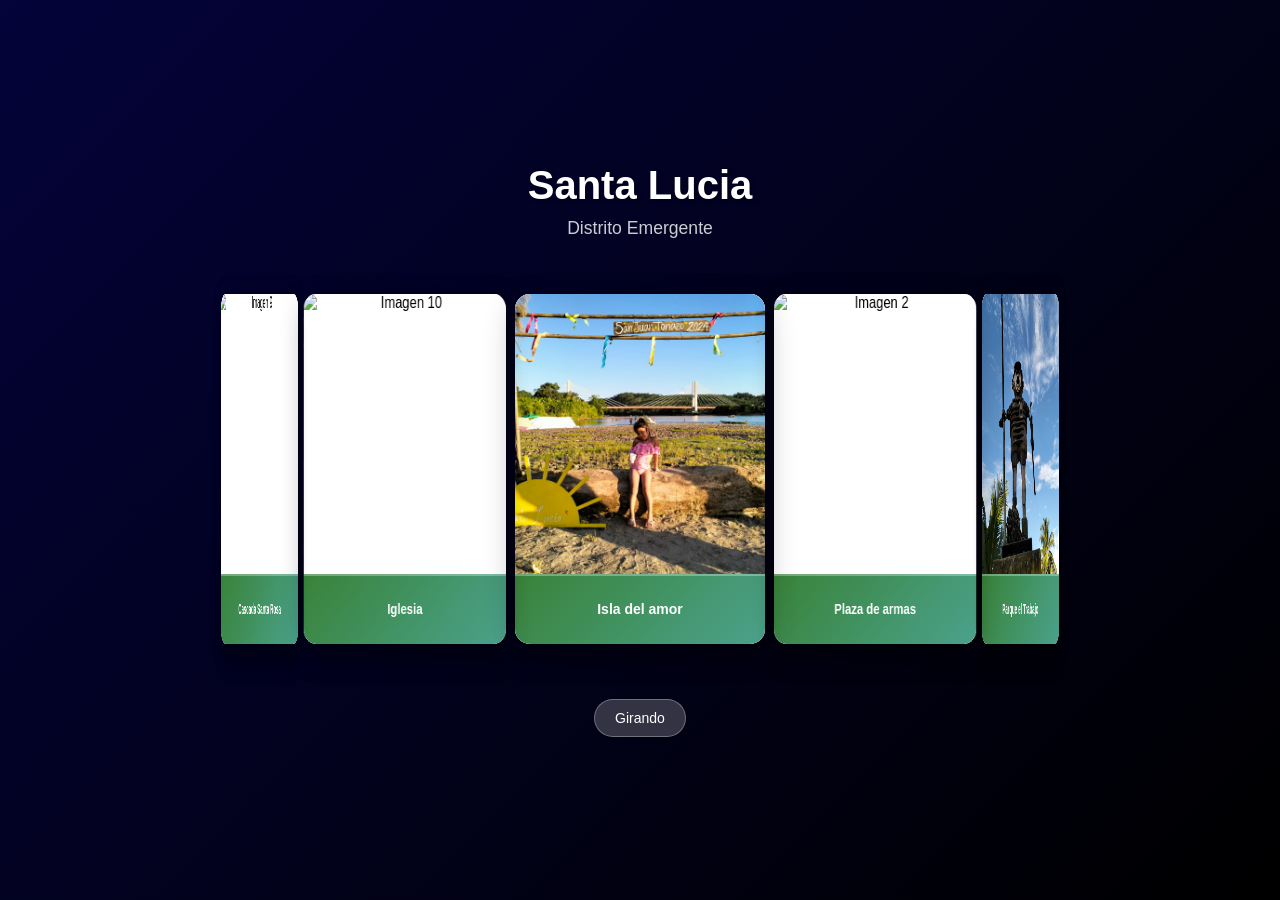
==== index.html @ 275b4935 "version1 version 1 23-06-2026" ====
<!DOCTYPE html>
<html lang="es">
<head>
    <meta charset="UTF-8">
    <meta name="viewport" content="width=device-width, initial-scale=1.0">
    <title>Carrusel 3D Interactivo</title>
    <link rel="stylesheet" href="styles.css">
</head>
<body>
    <div class="container">
        <h1>Santa Lucia</h1>
        <p class="instruction">Distrito Emergente</p>
        
        <div class="carousel-container">
            <div class="carousel" id="carousel">
                <!-- Elemento 1 -->
                <div class="carousel-item">
                    <a href="https://www.ejemplo1.com" target="_blank">
                        <img src="img/isla.jpeg" alt="Imagen 1">
                        <div class="description">Isla del amor</div>
                    </a>
                </div>
                
                <!-- Elemento 2 -->
                <div class="carousel-item">
                    <a href="https://www.ejemplo2.com" target="_blank">
                        <img src="img/plaza.jpg" alt="Imagen 2">
                        <div class="description">Plaza de armas</div>
                    </a>
                </div>
                
                <!-- Elemento 3 -->
                <div class="carousel-item">
                    <a href="https://www.ejemplo3.com" target="_blank">
                        <img src="img/ptrabajo.jpg" alt="Imagen 3">
                        <div class="description">Parque el Trabajo</div>
                    </a>
                </div>
                
                <!-- Elemento 4 -->
                <div class="carousel-item">
                    <a href="https://www.ejemplo4.com" target="_blank">
                        <img src="img/puente.jpg" alt="Imagen 4">
                        <div class="description">Puente Huallaga</div>
                    </a>
                </div>
                
                <!-- Elemento 5 -->
                <div class="carousel-item">
                    <a href="https://www.ejemplo5.com" target="_blank">
                        <img src="img/pvirgen.jpg" alt="Imagen 5">
                        <div class="description">Parque Virgen Santa Lucia</div>
                    </a>
                </div>
                
                <!-- Elemento 6 -->
                <div class="carousel-item">
                    <a href="https://www.ejemplo6.com" target="_blank">
                        <img src="img/quebrada.jpg" alt="Imagen 6">
                        <div class="description">Quebrada Santa Lucia</div>
                    </a>
                </div>
                
                <!-- Elemento 7 -->
                <div class="carousel-item">
                    <a href="https://www.ejemplo7.com" target="_blank">
                        <img src="img/piscina.jpg" alt="Imagen 7">
                        <div class="description">Piscina Municipal</div>
                    </a>
                </div>
                
                <!-- Elemento 8 -->
                <div class="carousel-item">
                    <a href="https://www.ejemplo8.com" target="_blank">
                        <img src="img/laguna.jpg" alt="Imagen 8">
                        <div class="description">Laguna de Villahermosa</div>
                    </a>
                </div>
                
                <!-- Elemento 9 -->
                <div class="carousel-item">
                    <a href="https://www.ejemplo9.com" target="_blank">
                        <img src="img/cascada.jpg" alt="Imagen 9">
                        <div class="description">Cascada Santa Rosa</div>
                    </a>
                </div>
                
                <!-- Elemento 10 -->
                <div class="carousel-item">
                    <a href="https://www.ejemplo10.com" target="_blank">
                        <img src="img/iglesia.jpg" alt="Imagen 10">
                        <div class="description">Iglesia</div>
                    </a>
                </div>
            </div>
        </div>
        
        <div class="status" id="status">Girando</div>
    </div>
    
    <script src="script.js"></script>
</body>
</html>
---- styles.css ----
* {
    margin: 0;
    padding: 0;
    box-sizing: border-box;
}

body {
    font-family: 'Arial', sans-serif;
    background: linear-gradient(135deg, #04033a 0%, #000000 100%);
    min-height: 100vh;
    display: flex;
    justify-content: center;
    align-items: center;
    perspective: 1000px;
    overflow: hidden;
}

.container {
    text-align: center;
    width: 100%;
    max-width: 1200px;
    padding: 20px;
}

h1 {
    color: white;
    margin-bottom: 10px;
    font-size: 2.5rem;
    text-shadow: 2px 2px 4px rgba(0,0,0,0.3);
}

.instruction {
    color: rgba(255,255,255,0.8);
    margin-bottom: 30px;
    font-size: 1.1rem;
}

.carousel-container {
    position: relative;
    width: 100%;
    height: 400px;
    margin: 0 auto;
    transform-style: preserve-3d;
    animation: autoRotate 30s linear infinite;
}

.carousel-container.paused {
    animation-play-state: paused;
}

.carousel {
    position: relative;
    width: 100%;
    height: 100%;
    transform-style: preserve-3d;
}

.carousel-item {
    position: absolute;
    width: 250px;
    height: 350px;
    left: 50%;
    top: 50%;
    margin-left: -125px;
    margin-top: -175px;
    border-radius: 15px;
    overflow: hidden;
    box-shadow: 0 10px 30px rgba(0,0,0,0.3);
    transition: transform 0.5s, box-shadow 0.3s;
    cursor: pointer;
    background: white;
}

.carousel-item:hover {
    transform: scale(1.05) translateZ(50px);
    box-shadow: 0 15px 40px rgba(0,0,0,0.5);
    z-index: 10;
}

.carousel-item a {
    text-decoration: none;
    color: inherit;
    display: block;
    height: 100%;
}

.carousel-item img {
    width: 100%;
    height: 80%;
    object-fit: cover;
    display: block;
}

.description {
    background: linear-gradient(135deg, #398339 0%, #4ba28c 100%);
    color: white;
    padding: 12px;
    text-align: center;
    font-size: 14px;
    font-weight: bold;
    height: 20%;
    display: flex;
    align-items: center;
    justify-content: center;
    position: relative;
}

.description::before {
    content: '';
    position: absolute;
    top: 0;
    left: 0;
    right: 0;
    height: 2px;
    background: rgba(255,255,255,0.3);
}

.status {
    margin-top: 30px;
    padding: 10px 20px;
    background: rgba(255,255,255,0.2);
    color: white;
    border-radius: 25px;
    display: inline-block;
    backdrop-filter: blur(10px);
    font-size: 14px;
    border: 1px solid rgba(255,255,255,0.3);
}

@keyframes autoRotate {
    from {
        transform: rotateY(0deg);
    }
    to {
        transform: rotateY(360deg);
    }
}

/* Responsive */
@media (max-width: 768px) {
    .carousel-item {
        width: 200px;
        height: 300px;
        margin-left: -100px;
        margin-top: -150px;
    }
    
    h1 {
        font-size: 1.8rem;
    }
}

@media (max-width: 480px) {
    .carousel-item {
        width: 150px;
        height: 250px;
        margin-left: -75px;
        margin-top: -125px;
    }
    
    .description {
        font-size: 12px;
    }
}
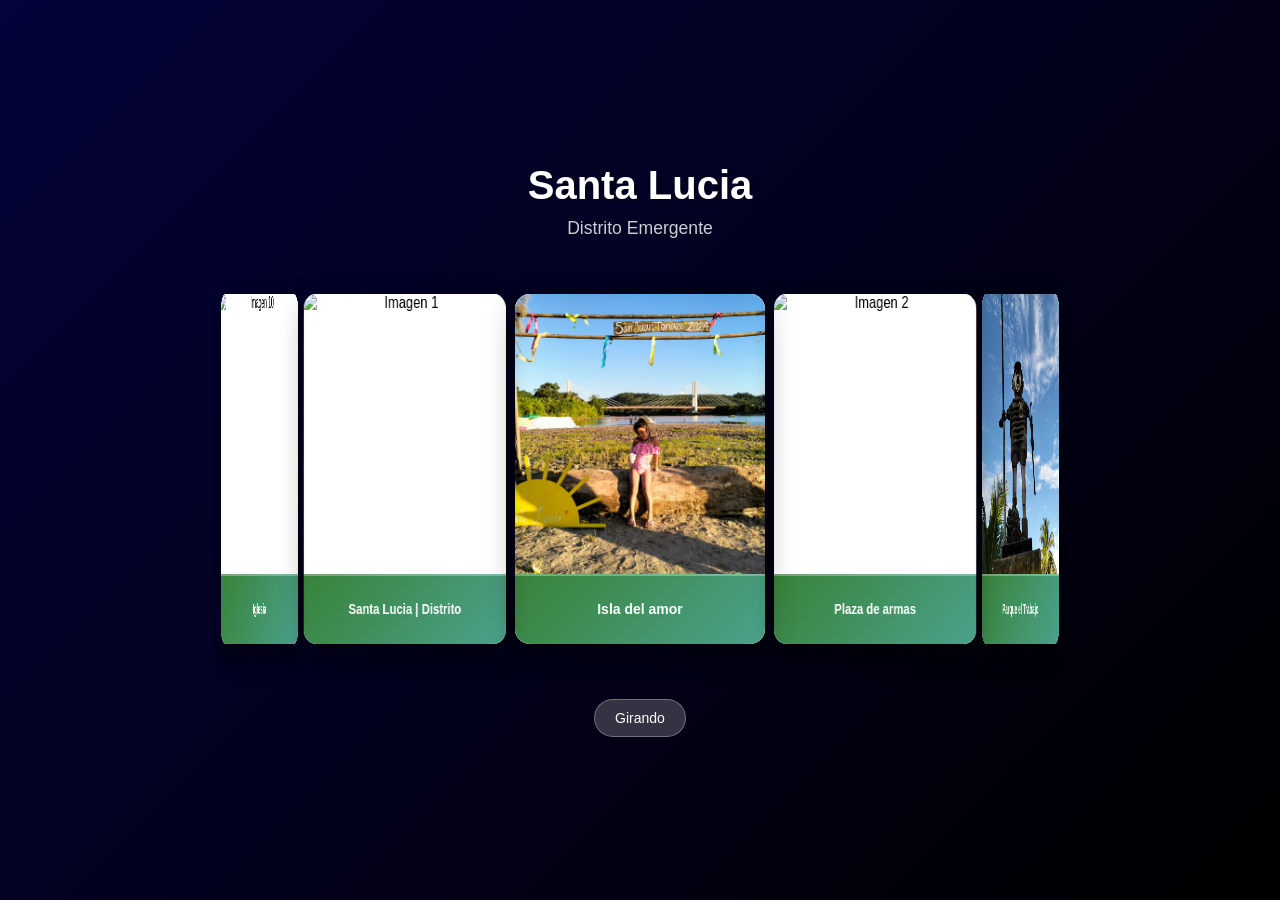
==== commit e237338d: "Add files via upload" ====
--- a/index.html
+++ b/index.html
@@ -3,8 +3,8 @@
 <head>
     <meta charset="UTF-8">
     <meta name="viewport" content="width=device-width, initial-scale=1.0">
-    <title>Carrusel 3D Interactivo</title>
-    <link rel="stylesheet" href="styles.css">
+    <title>Santa Lucia</title>
+    <link rel="stylesheet" href="css/styles.css">
 </head>
 <body>
     <div class="container">
@@ -15,7 +15,7 @@
             <div class="carousel" id="carousel">
                 <!-- Elemento 1 -->
                 <div class="carousel-item">
-                    <a href="https://www.ejemplo1.com" target="_blank">
+                    <a href="isla.html">
                         <img src="img/isla.jpeg" alt="Imagen 1">
                         <div class="description">Isla del amor</div>
                     </a>
@@ -23,7 +23,7 @@
                 
                 <!-- Elemento 2 -->
                 <div class="carousel-item">
-                    <a href="https://www.ejemplo2.com" target="_blank">
+                    <a href="plaza.html">
                         <img src="img/plaza.jpg" alt="Imagen 2">
                         <div class="description">Plaza de armas</div>
                     </a>
@@ -31,7 +31,7 @@
                 
                 <!-- Elemento 3 -->
                 <div class="carousel-item">
-                    <a href="https://www.ejemplo3.com" target="_blank">
+                    <a href="probot.html">
                         <img src="img/ptrabajo.jpg" alt="Imagen 3">
                         <div class="description">Parque el Trabajo</div>
                     </a>
@@ -39,7 +39,7 @@
                 
                 <!-- Elemento 4 -->
                 <div class="carousel-item">
-                    <a href="https://www.ejemplo4.com" target="_blank">
+                    <a href="puente.html">
                         <img src="img/puente.jpg" alt="Imagen 4">
                         <div class="description">Puente Huallaga</div>
                     </a>
@@ -47,7 +47,7 @@
                 
                 <!-- Elemento 5 -->
                 <div class="carousel-item">
-                    <a href="https://www.ejemplo5.com" target="_blank">
+                    <a href="pvirgen.html">
                         <img src="img/pvirgen.jpg" alt="Imagen 5">
                         <div class="description">Parque Virgen Santa Lucia</div>
                     </a>
@@ -55,7 +55,7 @@
                 
                 <!-- Elemento 6 -->
                 <div class="carousel-item">
-                    <a href="https://www.ejemplo6.com" target="_blank">
+                    <a href="quebrada.html">
                         <img src="img/quebrada.jpg" alt="Imagen 6">
                         <div class="description">Quebrada Santa Lucia</div>
                     </a>
@@ -63,7 +63,7 @@
                 
                 <!-- Elemento 7 -->
                 <div class="carousel-item">
-                    <a href="https://www.ejemplo7.com" target="_blank">
+                    <a href="piscina.html">
                         <img src="img/piscina.jpg" alt="Imagen 7">
                         <div class="description">Piscina Municipal</div>
                     </a>
@@ -71,7 +71,7 @@
                 
                 <!-- Elemento 8 -->
                 <div class="carousel-item">
-                    <a href="https://www.ejemplo8.com" target="_blank">
+                    <a href="laguna.html">
                         <img src="img/laguna.jpg" alt="Imagen 8">
                         <div class="description">Laguna de Villahermosa</div>
                     </a>
@@ -79,17 +79,17 @@
                 
                 <!-- Elemento 9 -->
                 <div class="carousel-item">
-                    <a href="https://www.ejemplo9.com" target="_blank">
-                        <img src="img/cascada.jpg" alt="Imagen 9">
-                        <div class="description">Cascada Santa Rosa</div>
+                    <a href="iglesia.html">
+                        <img src="img/iglesia.jpg" alt="Imagen 10">
+                        <div class="description">Iglesia</div>
                     </a>
                 </div>
-                
+
                 <!-- Elemento 10 -->
                 <div class="carousel-item">
-                    <a href="https://www.ejemplo10.com" target="_blank">
-                        <img src="img/iglesia.jpg" alt="Imagen 10">
-                        <div class="description">Iglesia</div>
+                    <a href="santalucia.html">
+                        <img src="img/santalucia1.jpg" alt="Imagen 1">
+                        <div class="description">Santa Lucia | Distrito</div>
                     </a>
                 </div>
             </div>
@@ -98,6 +98,6 @@
         <div class="status" id="status">Girando</div>
     </div>
     
-    <script src="script.js"></script>
+    <script src="js/script.js"></script>
 </body>
 </html>
--- a/css/styles.css
+++ b/css/styles.css
@@ -0,0 +1,164 @@
+* {
+    margin: 0;
+    padding: 0;
+    box-sizing: border-box;
+}
+
+body {
+    font-family: 'Arial', sans-serif;
+    background: linear-gradient(135deg, #04033a 0%, #000000 100%);
+    min-height: 100vh;
+    display: flex;
+    justify-content: center;
+    align-items: center;
+    perspective: 1000px;
+    overflow: hidden;
+}
+
+.container {
+    text-align: center;
+    width: 100%;
+    max-width: 1200px;
+    padding: 20px;
+}
+
+h1 {
+    color: white;
+    margin-bottom: 10px;
+    font-size: 2.5rem;
+    text-shadow: 2px 2px 4px rgba(0,0,0,0.3);
+}
+
+.instruction {
+    color: rgba(255,255,255,0.8);
+    margin-bottom: 30px;
+    font-size: 1.1rem;
+}
+
+.carousel-container {
+    position: relative;
+    width: 100%;
+    height: 400px;
+    margin: 0 auto;
+    transform-style: preserve-3d;
+    animation: autoRotate 30s linear infinite;
+}
+
+.carousel-container.paused {
+    animation-play-state: paused;
+}
+
+.carousel {
+    position: relative;
+    width: 100%;
+    height: 100%;
+    transform-style: preserve-3d;
+}
+
+.carousel-item {
+    position: absolute;
+    width: 250px;
+    height: 350px;
+    left: 50%;
+    top: 50%;
+    margin-left: -125px;
+    margin-top: -175px;
+    border-radius: 15px;
+    overflow: hidden;
+    box-shadow: 0 10px 30px rgba(0,0,0,0.3);
+    transition: transform 0.5s, box-shadow 0.3s;
+    cursor: pointer;
+    background: white;
+}
+
+.carousel-item:hover {
+    transform: scale(1.05) translateZ(50px);
+    box-shadow: 0 15px 40px rgba(0,0,0,0.5);
+    z-index: 10;
+}
+
+.carousel-item a {
+    text-decoration: none;
+    color: inherit;
+    display: block;
+    height: 100%;
+}
+
+.carousel-item img {
+    width: 100%;
+    height: 80%;
+    object-fit: cover;
+    display: block;
+}
+
+.description {
+    background: linear-gradient(135deg, #398339 0%, #4ba28c 100%);
+    color: white;
+    padding: 12px;
+    text-align: center;
+    font-size: 14px;
+    font-weight: bold;
+    height: 20%;
+    display: flex;
+    align-items: center;
+    justify-content: center;
+    position: relative;
+}
+
+.description::before {
+    content: '';
+    position: absolute;
+    top: 0;
+    left: 0;
+    right: 0;
+    height: 2px;
+    background: rgba(255,255,255,0.3);
+}
+
+.status {
+    margin-top: 30px;
+    padding: 10px 20px;
+    background: rgba(255,255,255,0.2);
+    color: white;
+    border-radius: 25px;
+    display: inline-block;
+    backdrop-filter: blur(10px);
+    font-size: 14px;
+    border: 1px solid rgba(255,255,255,0.3);
+}
+
+@keyframes autoRotate {
+    from {
+        transform: rotateY(0deg);
+    }
+    to {
+        transform: rotateY(360deg);
+    }
+}
+
+/* Responsive */
+@media (max-width: 768px) {
+    .carousel-item {
+        width: 200px;
+        height: 300px;
+        margin-left: -100px;
+        margin-top: -150px;
+    }
+    
+    h1 {
+        font-size: 1.8rem;
+    }
+}
+
+@media (max-width: 480px) {
+    .carousel-item {
+        width: 150px;
+        height: 250px;
+        margin-left: -75px;
+        margin-top: -125px;
+    }
+    
+    .description {
+        font-size: 12px;
+    }
+}
